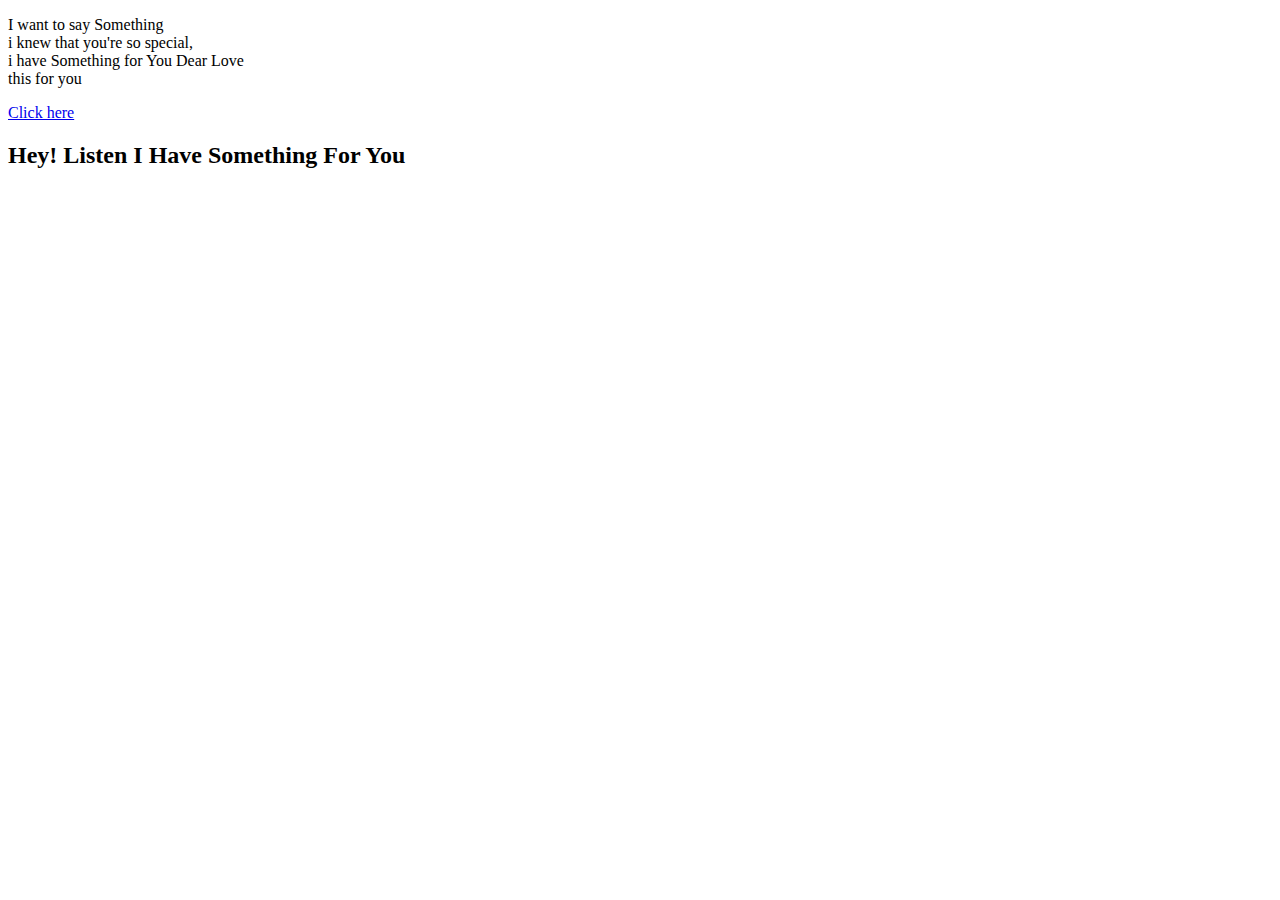
==== index.html @ 67ba7216 "Add files via upload" ====
<!DOCTYPE html>
<html lang="en">
  <head>
    <meta charset="UTF-8" >
    <meta name="viewport" content="width=device-width, initial-scale=1.0" >
    <title>The Special</title>
    <link rel="stylesheet" href="Style.css" />
  </head>
  <body>
    <div class="envelope">
      <div class="back"></div>
      <div class="letter">
        <div class="heart"></div>
        <div class="text">
          <p>
            I want to say Something<br />
            i knew that you're so special, <br />
            i have Something for You Dear Love <br />
            this for you
          </p>
          <a href="news.html">Click here</a>
        </div>
      </div>
      <div class="front"></div>
      <div class="top"></div>
      <div class="shadow"></div>
      <div class="text1">
        <h2>Hey! Listen I Have Something For You
        </h2>
      </div>
    </div>
  </body>
</html>
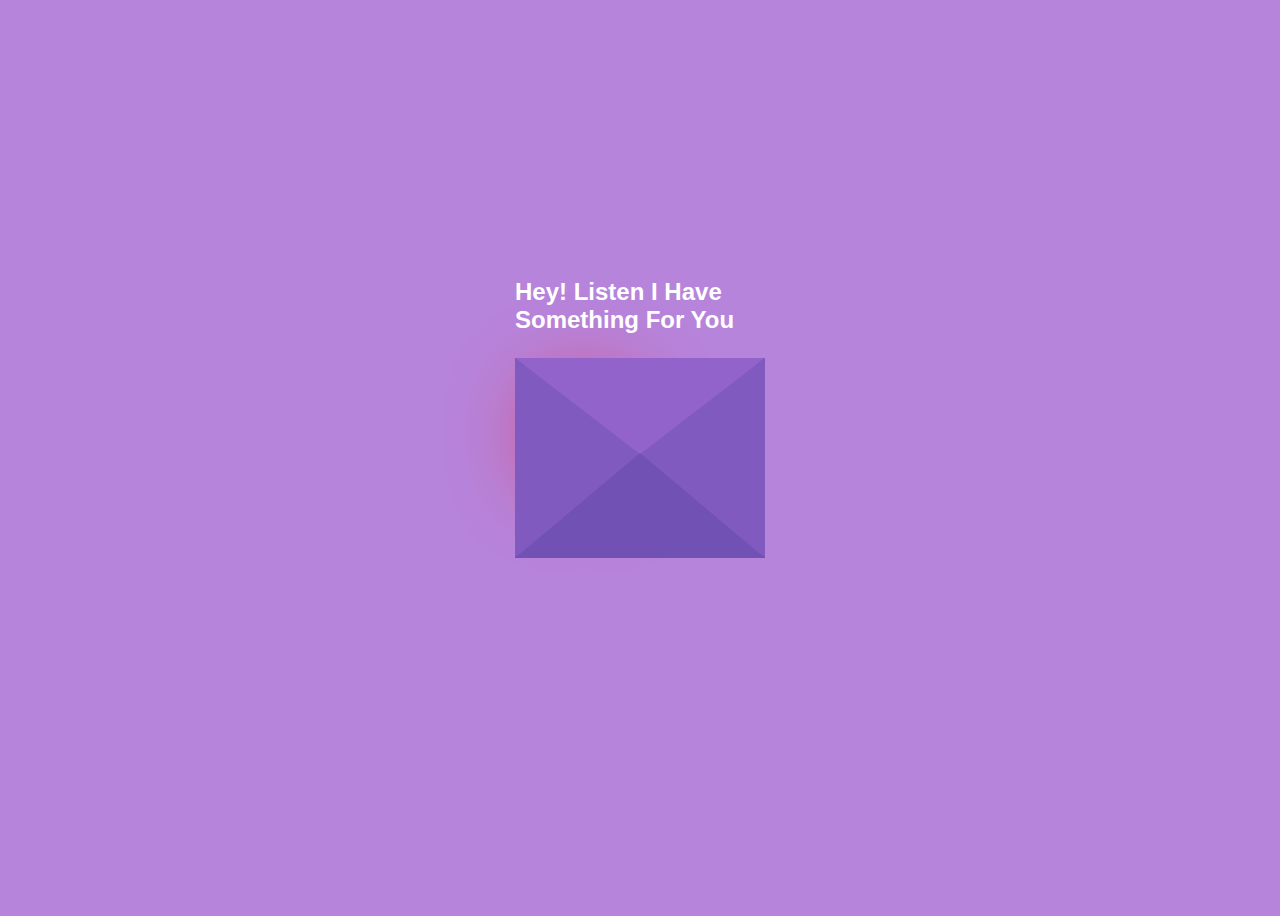
==== commit e19f3c7e: "Update index.html" ====
--- a/index.html
+++ b/index.html
@@ -4,7 +4,7 @@
     <meta charset="UTF-8" >
     <meta name="viewport" content="width=device-width, initial-scale=1.0" >
     <title>The Special</title>
-    <link rel="stylesheet" href="Style.css" />
+    <link rel="stylesheet" href="style.css" />
   </head>
   <body>
     <div class="envelope">
@@ -30,4 +30,4 @@
       </div>
     </div>
   </body>
-</html>+</html>
--- a/style.css
+++ b/style.css
@@ -0,0 +1,140 @@
+body {
+     display: flex;
+     align-items: center;
+     justify-content: center;
+     height: 100vh;
+     background: #b784db;
+   }
+   .envelope {
+     position: relative;
+     cursor: pointer;
+   }
+   
+   .back {
+     position: relative;
+     width: 250px;
+     height: 200px;
+     background: #6247aa;
+   }
+   .front {
+     position: absolute;
+     border-right: 130px solid #815ac0;
+     border-top: 100px solid transparent;
+     border-bottom: 100px solid transparent;
+     height: 0;
+     width: 0;
+     top: 0;
+     left: 120px;
+     z-index: 2;
+   }
+   .front:before {
+     content: "";
+     position: absolute;
+     border-left: 130px solid #815ac0;
+     border-top: 100px solid transparent;
+     border-bottom: 100px solid transparent;
+     height: 0;
+     width: 0;
+     top: -100px;
+     left: -120px;
+   }
+   .front:after {
+     content: "";
+     position: absolute;
+     border-bottom: 105px solid #7251b5;
+     border-left: 125px solid transparent;
+     border-right: 125px solid transparent;
+     height: 0;
+     width: 0;
+     top: -5px;
+     left: -120px;
+   }
+   .top {
+     position: absolute;
+     border-top: 105px solid #9163cb;
+     border-left: 125px solid transparent;
+     border-right: 125px solid transparent;
+     height: 0;
+     width: 0;
+     top: 0;
+     transform-origin: top;
+     transition: 0.4s;
+   }
+   .envelope:hover .top {
+     transform: rotateX(160deg);
+   }
+   .letter {
+     position: absolute;
+     background: white;
+     width: 230px;
+     height: 180px;
+     top: 10px;
+     left: 10px;
+     transition: 0.2s;
+   }
+   .envelope:hover .letter {
+     transform: translateY(-100px);
+     z-index: 5;
+   }
+   .text1 {
+     position: absolute;
+     color: white;
+     font-family: sans-serif;
+     top: -50%;
+   }
+   .text {
+     text-align: center;
+     font-size: 11px;
+     font-family: Arial, Helvetica, sans-serif;
+     margin-top: 20px;
+     font-weight: bold;
+     color: black;
+     position: relative;
+     top: -20px;
+     left: 20px;
+   }
+   
+   /*---heart -----*/
+   .heart {
+     background-color: red;
+     height: 70px;
+     width: 70px;
+     position: relative;
+     top: 20px;
+     left: 20px;
+     transform: rotate(-45deg);
+     box-shadow: -5px 10px 90px red;
+     animation: untoldcoding 0.8s linear infinite;
+   }
+   
+   @keyframes untoldcoding {
+     0% {
+       transform: rotate(-45deg) scale(1.05);
+     }
+     70% {
+       transform: rotate(-45deg) scale(1);
+     }
+     100% {
+       transform: rotate(-45deg) scale(0.8);
+     }
+   }
+   .heart:before {
+     content: "";
+     position: absolute;
+     height: 70px;
+     width: 70px;
+     background-color: red;
+     top: -40px;
+     border-radius: 50px;
+   }
+   .heart:after {
+     content: "";
+     position: absolute;
+     height: 70px;
+     width: 70px;
+     background-color: red;
+     right: -40px;
+     border-radius: 50px;
+   }
+
+   